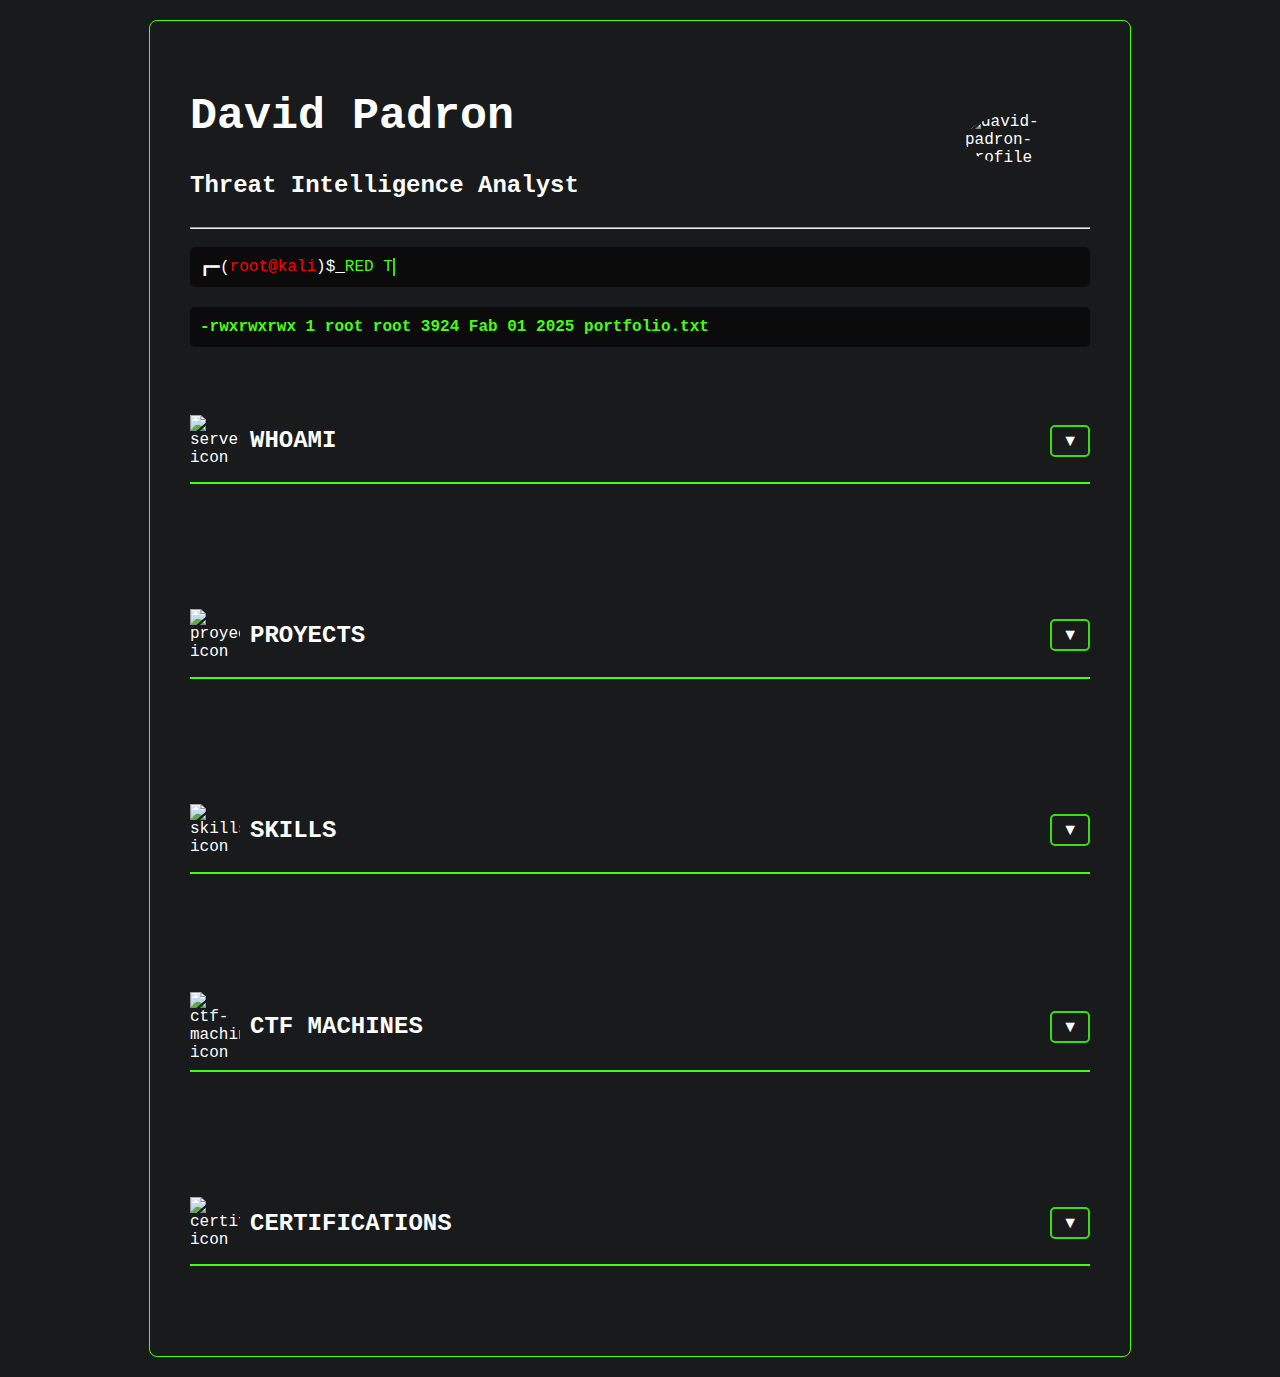
==== index.html @ fb58bc67 "upload index file" ====
<!DOCTYPE html>
<html lang="es">
<head>
    <meta charset="UTF-8">
    <meta name="viewport" content="width=device-width, initial-scale=1.0">
    <title>David Padron</title>
    <link rel="stylesheet" href="styles.css">
    <link rel="stylesheet" href="https://cdnjs.cloudflare.com/ajax/libs/font-awesome/6.4.2/css/all.min.css">
</head>
<body>
    <div class="container">
        <!--HEADER-->
        <div class="flex-header">
            <div>
                <h1 class="author-name">David Padron</h1>
                <h2 class="role-title">Threat Intelligence Analyst</h2>
            </div>
            <img class="profile-photo" src="https://media.licdn.com/dms/image/v2/D4E03AQG4Spt7WtQP9w/profile-displayphoto-shrink_200_200/profile-displayphoto-shrink_200_200/0/1726776140571?e=1744243200&v=beta&t=whZzd6wi8gKweX8Oj3R-cVE1BhzRMVfDJNnOGh6HJBw" alt="david-padron-profile"/>
        </div>
        <hr>
        <div class="flex-header">
            <div class="console-ui">┏━(<span style="color: red;">root@kali</span>)$_<div id="typing-container"></div></div>
        </div>
        <div class="flex-header">
            <div class="console-ui"><h4 style="color: #43ff0f;">-rwxrwxrwx 1 root root 3924 Fab 01 2025 portfolio.txt</h4></div>
        </div>

        <!--WHOAMI-->
        <div class="ctn-blocks">
            <div class="flex-header">
                <div class="display-flex-ctn">
                    <img src="https://cdn-icons-png.freepik.com/512/5701/5701992.png" alt="server-icon" width="50px"/>
                    <h2>WHOAMI</h2>
                </div>
                <button class="dropdown-btn" onclick="toggleDropdown('dropdown-content-1')">▼</button>
            </div>
            <hr class="line-decoration"/>
            
            <!-- TABLA (Oculta por defecto) -->
            <div id="dropdown-content-1" class="dropdown-content">
                <table class="main-table">
                    <tr>
                        <td>Hola, soy David Padron, especialista en <span class="highlights">Threat Intelligence y OSINT</span>, con enfoque en equipos de <span class="highlights">Red Team</span> dentro del <span class="highlights">hacking ético</span>. Me dedico a la fase de reconocimiento en pruebas de penetración (pentesting) en entornos de producción de servicios web empresariales.</td>
                    </tr>
                    <tr>
                        <td>Mi trabajo consiste en investigar empresas utilizando técnicas de OSINT para identificar posibles vulnerabilidades que puedan ser analizadas y explotadas de manera ética. Además, desarrollo herramientas y scripts de automatización en Bash y Python para llevar a cabo reconocimiento activo y pasivo, obteniendo información clave sobre los objetivos de evaluación.</td>
                    </tr>
                </table>
            </div>
        </div>
        <br>

        <!--PROYECTS-->
        <div class="ctn-blocks">
            <div class="flex-header">
                <div class="display-flex-ctn">
                    <img src="https://cdn0.iconfinder.com/data/icons/telecommunication-1/50/18-512.png" alt="proyects-icon" width="50px"/>
                    <h2>PROYECTS</h2>
                </div>
                <button class="dropdown-btn" onclick="toggleDropdown('dropdown-content-2')">▼</button>
            </div>
            <hr class="line-decoration"/>
            
            <!-- TABLA (Oculta por defecto) -->
            <div id="dropdown-content-2" class="dropdown-content">
                <table class="main-table">
                    <tr>
                        <td>OSINT Linkedin Employees</td>
                        <td>Python script to search linkedin employees from a domain</td>
                        <td><img src="[data-uri]"/></td>
                        <td><a class="anchor-btn" href="https://github.com/FeathersMcgr4w/find-linkedin-employees">Github</a></td>
                    </tr>
                    <tr>
                        <td>OSINT Email Employees</td>
                        <td>Python script to search for emails from a domain</td>
                        <td><img src="[data-uri]"/></td>
                        <td><a class="anchor-btn" href="https://github.com/FeathersMcgr4w/emails-from-domain">Github</a></td>
                    </tr>
                    <tr>
                        <td>Linux OSINT Tool</td>
                        <td>Linux tool that automates the recognition phase in web pentesting</td>
                        <td><img src="[data-uri]"/></td>
                        <td><a class="anchor-btn" href="">Github</a></td>
                    </tr>
                    <tr>
                        <td>Pi-Hole + Unbound DNS</td>
                        <td>DNS server setup to trace domains to root DNS servers on a local network and increase anonymity.</td>
                        <td><i class="fa-brands fa-raspberry-pi" style='font-size:48px;color:white'></i></td>
                        <td><a class="anchor-btn" href="">Github</a></td>
                    </tr>
                </table>
            </div>
        </div>
        <br>

        <!--SKILLS-->
        <div class="ctn-blocks">
            <div class="flex-header">
                <div class="display-flex-ctn">
                    <img src="https://cdn-icons-png.flaticon.com/512/6821/6821173.png" alt="skills-icon" width="50px"/>
                    <h2>SKILLS</h2>
                </div>
                <button class="dropdown-btn" onclick="toggleDropdown('dropdown-content-3')">▼</button>
            </div>
            <hr class="line-decoration"/>
            
            <!-- TABLA (Oculta por defecto) -->
            <div class="content">
                <div id="dropdown-content-3" class="dropdown-content">
                    <table class="main-table">
                        <tr class="tr-proyects">
                            <td>Operative Systems:</td>
                            <td><div class="display-center"><img src="../images/technologies-icons/kali-linux-icon.svg" alt="kali-linux-icon" width="60px"/><small style="padding:5px;">Kali Linux</small></div></td>
                            <td><div class="display-center"><img src="../images/technologies-icons/pihole-icon.svg" alt="pihole-icon" width="60px"/><small style="padding:5px;">Raspberry Pi OS</small></div></td>
                            <td><div class="display-center"><img src="../images/technologies-icons/windows-icon.svg" alt="windows-icon" width="60px"/><small style="padding:5px;">Windows</small></div></td>
                        </tr>
                        <tr class="tr-proyects">
                            <td>Pentesting Web:</td>
                            <td><div class="display-center"><img src="../images/technologies-icons/bash-icon.svg" alt="bash-icon" width="60px"/><small style="padding:5px;">Bash</small></div></td>
                            <td><div class="display-center"><img src="../images/technologies-icons/python-icon.svg" alt="python-icon" width="60px"/><small style="padding:5px;">Python</small></div></td>
                            <td><div class="display-center"><img src="../images/technologies-icons/burpsuite-icon.svg" alt="burpsuite-icon" width="60px"/><small style="padding:5px;">BurpSuite</small></div></td>
                            <td><div class="display-center"><img src="../images/technologies-icons/postman-icon.svg" alt="postman-icon" width="60px"/><small style="padding:5px;">Postman</small></div></td>
                            <td><div class="display-center"><img src="../images/technologies-icons/osint-icon.svg" alt="osint-icon" width="60px"/><small style="padding:5px;">Osint</small></div></td>
                        </tr>
                        <tr class="tr-proyects">
                            <td>Web Development:</td>
                            <td><div class="display-center"><img src="../images/technologies-icons/html-icon.svg" alt="html-icon" width="60px"/><small style="padding:5px;">Html</small></div></td>
                            <td><div class="display-center"><img src="../images/technologies-icons/css-icon.svg" alt="css-icon" width="60px"/><small style="padding:5px;">Css</small></div></td>
                            <td><div class="display-center"><img src="../images/technologies-icons/js-icon.svg" alt="javascript-icon" width="60px"/><small style="padding:5px;">JS</small></div></td>
                            <td><div class="display-center"><img src="../images/technologies-icons/git-icon.svg" alt="git-icon" width="60px"/><small style="padding:5px;">Git</small></div></td>
                            <td><div class="display-center"><img src="../images/technologies-icons/github-icon.svg" alt="github-icon" width="60px"/><small style="padding:5px;">Github</small></div></td>
                            <td><div class="display-center"><img src="../images/technologies-icons/react-icon.svg" alt="react-icon" width="60px"/><small style="padding:5px;">React</small></div></td>
                            <td><div class="display-center"><img src="../images/technologies-icons/nodejs-icon.svg" alt="nodejs-icon" width="60px"/><small style="padding:5px;">NodeJS</small></div></td>
                            <td><div class="display-center"><img src="../images/technologies-icons/express-icon.svg" alt="express-icon" width="60px"/><small style="padding:5px;">Exprees</small></div></td>
                            <td><div class="display-center"><img src="../images/technologies-icons/mysql-icon.svg" alt="mysql-icon" width="60px"/><small style="padding:5px;">MySql</small></div></td>
                            <td><div class="display-center"><img src="../images/technologies-icons/mongodb-icon.svg" alt="mongodb-icon" width="60px"/><small style="padding:5px;">MongoDB</small></div></td>
                        </tr>
                    </table>
                </div>
            </div>
        </div>
        <br>

        <!--CTF MACHINES-->
        <div class="ctn-blocks">
            <div class="flex-header">
                <div class="display-flex-ctn">
                    <img src="https://avatars.githubusercontent.com/u/31746234?s=280&v=4" alt="ctf-machines-icon" width="50px"/>
                    <h2>CTF MACHINES</h2>
                </div>
                <button class="dropdown-btn" onclick="toggleDropdown('dropdown-content-4')">▼</button>
            </div>
            <hr class="line-decoration"/>
            
            <!-- TABLA (Oculta por defecto) -->
            <div id="dropdown-content-4" class="dropdown-content">
                <div class="flex-header">
                    <img class="ctf-flag" src="https://www.hackthebox.com/images/landingv3/mega-menu-ctf.webp" alt="hackthebox-flag" width="200px"/>
                    <p style="width: 450px;">This section is about the machines I have solved and the writeups I realized for each one.</p>
                    <a class="anchor-btn" href="/pages/cft_machines.html" target="_blank">View</a>
                </div>
            </div>
        </div>
        <br>

        <!--CERTIFICATIONS-->
        <div class="ctn-blocks">
            <div class="flex-header">
                <div class="display-flex-ctn">
                    <img src="https://cdn-icons-png.flaticon.com/512/7238/7238706.png" alt="certifications-icon" width="50px"/>
                    <h2>CERTIFICATIONS</h2>
                </div>
                <button class="dropdown-btn" onclick="toggleDropdown('dropdown-content-5')">▼</button>
            </div>
            <hr class="line-decoration"/>
            
            <!-- TABLA (Oculta por defecto) -->
            <div id="dropdown-content-5" class="dropdown-content">
                <table class="main-table">
                    <tr class="tr-certif-resp">
                        <td><img src="https://images.credly.com/images/af8c6b4e-fc31-47c4-8dcb-eb7a2065dc5b/I2CS__1_.png" width="75px"/></td>
                        <td>Introduction to Cybersecurity</td>
                        <td>Cyber threats, attacks and vulnerabilities. Analyze and mitigate threats.</td>
                        <td><a class="anchor-btn" href="https://www.credly.com/badges/68493d28-30ad-4a61-8ada-88c84a1fbd74/public_url">Verify</a></td>
                    </tr>
                    <tr class="tr-certif-resp">
                        <td><img src="https://images.credly.com/images/5bdd6a39-3e03-4444-9510-ecff80c9ce79/image.png" width="75px"/></td>
                        <td>Networking Basics</td>
                        <td>Types of networks, network communication, Routing, wireless connectivity. IPv4 - IPv6</td>
                        <td><a class="anchor-btn" href="https://www.credly.com/badges/027aa53f-aeb0-4c46-9406-9f3ddf48c97b/public_url">Verify</a></td>
                    </tr>
                    <tr class="tr-certif-resp">
                        <td><img src="https://images.credly.com/size/680x680/images/0ca5f542-fb5e-4a22-9b7a-c1a1ce4c3db7/EndpointSecurity.png" width="75px"/></td>
                        <td>Endpoint Security</td>
                        <td>Network security, analyze network traffic, network threats, operating systems, Firewalls, IPS, IDS, ACLs, EDR</td>
                        <td><a class="anchor-btn" href="https://www.credly.com/badges/94bada3d-783f-4997-873f-389aeec13c14/public_url">Verify</a></td>
                    </tr>
                    <tr class="tr-certif-resp">
                        <td><img src="https://images.credly.com/images/51526f76-711b-4caf-b04d-27f89512b112/twitter_thumb_201604_NetworkDefense_v1_091721.png" width="75px"/></td>
                        <td>Network Defense</td>
                        <td>Security architecture, Firewalls-ACLs Routers-ACLs, Cloud Security, cryptography, alert analysis</td>
                        <td><a class="anchor-btn" href="comming-soon">-Soon-</a></td>
                    </tr>
                </table>
            </div>
        </div>
        
    </div>

    <script type="text/javascript" src="scripts.js"></script>
</body>
</html>
---- styles.css ----
body {
    background-color: #181a1b;
    color: #ffffff;
    font-family: "Courier New", Courier, monospace;
    margin: 0;
    padding: 0;
}

.container {
    margin: 20px auto;
    max-width: 900px;
    padding: 40px;
    border-radius: 8px;
    border: 1px solid #43ff0f;
}

.flex-header {
    display: flex;
    align-items: center;
    justify-content: space-between;
}

.display-center {
    display: flex;
    flex-direction: column;
    align-items: center;
    justify-content: center;
}

/*NAME TITTLE*/
.author-name {
    font-size: 45px;
}

/*PROFILE PHOTO*/
.profile-photo {
    border-radius: 50%;
    width: 125px;
}

.ctn-blocks {
    margin: 50px 0px;
}

/*GREEN-LINE-DECORATION*/
.line-decoration {
    border: 1px solid #43ff0f;
    margin-bottom: 25px;
}

/*TABLES*/
.main-table {
    width: 100%;
    border-collapse: collapse;
    margin: 10px 0;
}

.main-table td {
    border-bottom: 1px solid #444444;
    font-size: 17px;
    padding: 15px;
}

.main-table tr:nth-child(even) {
    background-color: #222426;
}

.main-table tr:nth-child(odd) {
    background-color: #2a2d2f;
}

/*CTFs Table*/
.main-table-mobile {
    width: 100%;
    border-collapse: collapse;
    margin: 10px 0;
}
.main-table-mobile td {
    border-bottom: 1px solid #444444;
    font-size: 17px;
    padding: 15px;
}

.main-table-mobile tr:nth-child(even) {
    background-color: #222426;
}

.main-table-mobile:nth-child(odd) {
    background-color: #2a2d2f;
}

.tr-proyects {
    max-width: 900px;
    display: grid;
    grid-template-columns: repeat(7, 130px);
}

.display-flex-ctn {
    display: flex;
    align-items: center;
}

.highlights {
    color: #ffca18;
}

/*Drop Down*/
.display-flex-ctn {
    display: flex;
    align-items: center;
    gap: 10px;
}

.dropdown-btn {
    background-color: #181a1b;
    border: 2px solid #3bde0e;
    color: #ffffff;
    padding: 5px 10px;
    font-size: 16px;
    cursor: pointer;
    border-radius: 5px;
}
.dropdown-btn:hover {
    background-color: #3bde0e;
    color: #181a1b;
  }

.dropdown-content {
    display: none;
    margin-top: 10px;
}

/*ANCHOR BUTTON*/
.anchor-btn {
    color: #2a2d2f;
    text-decoration: none;
    background-color: #f0f8ff;
    padding: 5px 10px;
    border-radius: 5px;
}
.anchor-btn:hover {
    background-color: #d7dee3;
}

/*Typing Effect*/
.console-ui {
    margin: 10px 0px;
    width: 900px;
    height: 20px;
    display: flex;
    align-items: center;
    background-color: #0b0b0b;
    padding: 10px;
    border-radius: 5px;
}

#typing-container {
    color: #43ff0f;
    position: relative;
    display: inline-block;
    border-right: 2px solid #3bde0e;
    white-space: nowrap;
    overflow: hidden;
    animation: caret-blink 0.7s step-end infinite;
}

@keyframes caret-blink {
    50% {
        border-color: transparent;
    }
}


/*Mobile*/
@media screen and (max-width: 480px) {
    .container {
        margin: 10px;
        max-width: 480px;
        padding: 20px;
        border-radius: 8px;
        border: 1px solid #43ff0f;
    }

    /*NAME TITTLE*/
    .author-name {
        font-size: 32px;
    }
    .role-title {
        font-size: 19px;
    }
    /*PROFILE PHOTO*/
    .profile-photo {
        border-radius: 50%;
        width: 100px;
    }

    .main-table td{
        font-size: 15px;
    }

    .tr-proyects {
        max-width: 480px;
        display: grid;
        grid-template-columns: repeat(4, 105px);
    }

    .ctf-flag {
        width: 150px;
        margin-right: 10px;
    }

    .tr-certif-resp {
        max-width: 480px;
        display: grid;
        grid-template-columns: repeat(3, 125px);
    }

    /*CTFs table*/
    .main-table-mobile {
        width: 100%;
        border-collapse: collapse;
        display: block;
        overflow-x: auto;
        white-space: nowrap;
    }
    
    .main-table-mobile tr {
        display: flex;
        flex-direction: column;
        border: 1px solid #ddd;
        margin-bottom: 10px;
        padding: 10px;
    }
    
    .main-table-mobile td {
        display: flex;
        justify-content: space-between;
        padding: 8px;
        border-bottom: 1px solid #ddd;
    }
    
    .main-table-mobile td:last-child {
        border-bottom: none;
    }

    .console-ui {
        padding: 15px 10px;
    }
}
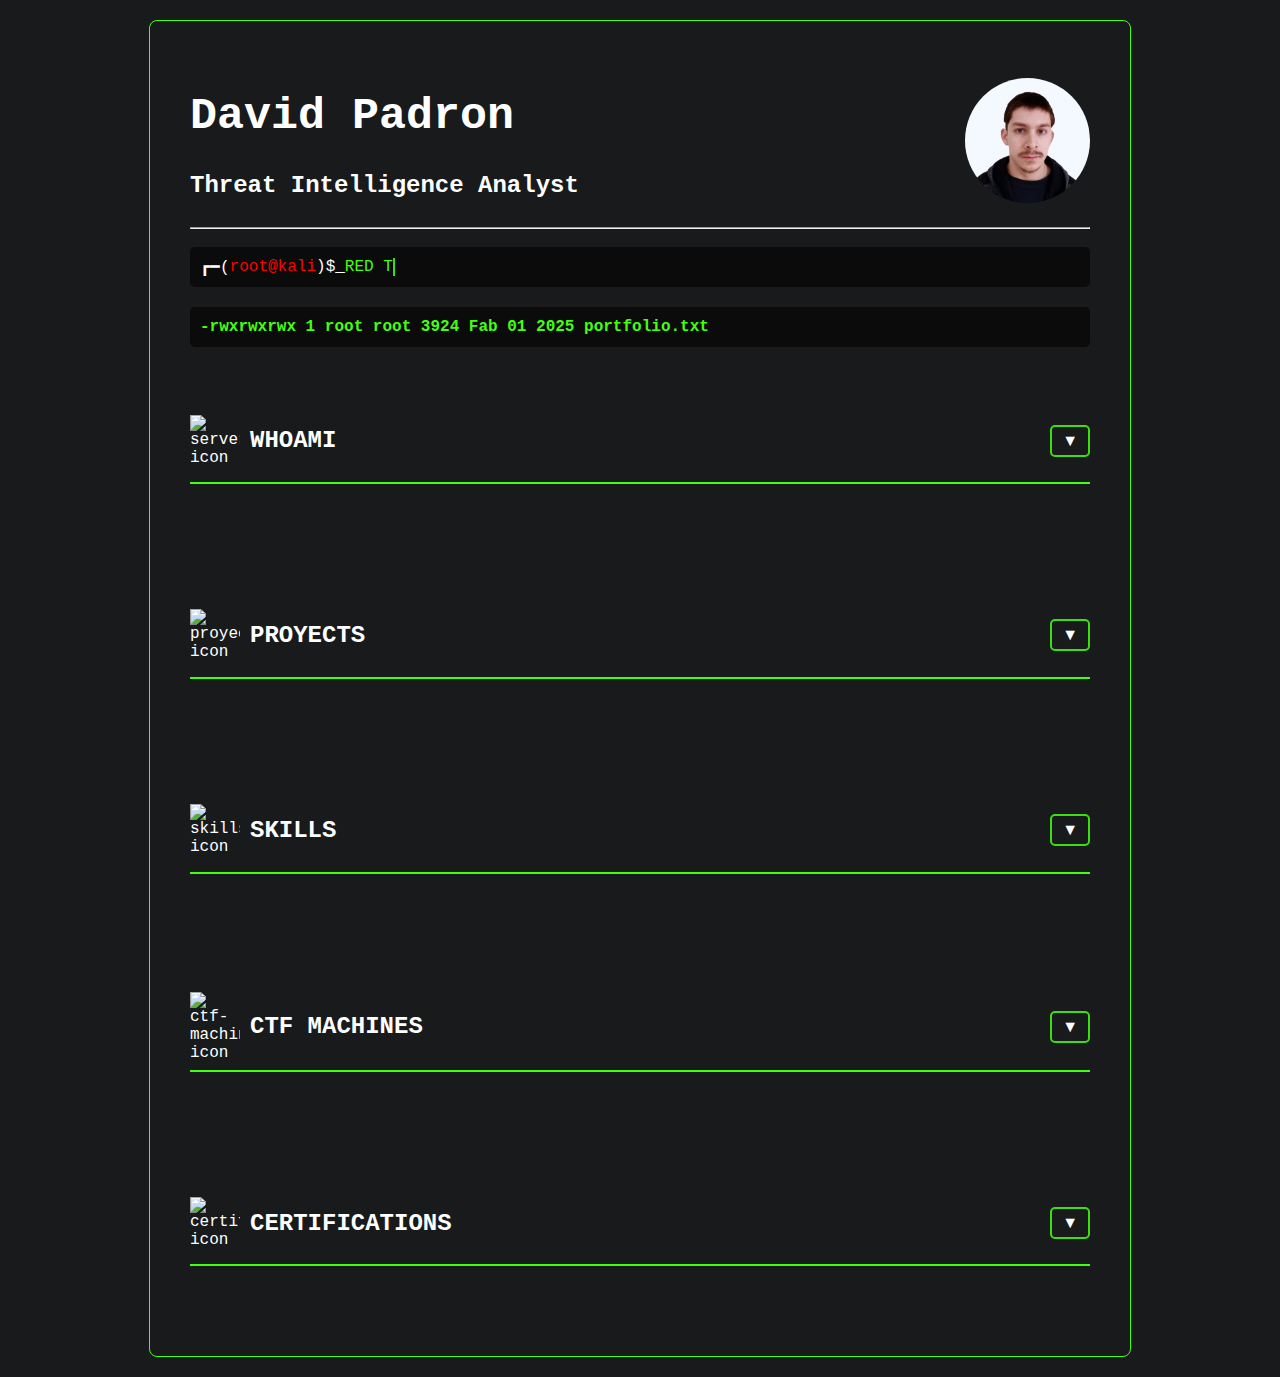
==== commit ac46b201: "upload files" ====
--- a/index.html
+++ b/index.html
@@ -15,7 +15,7 @@
                 <h1 class="author-name">David Padron</h1>
                 <h2 class="role-title">Threat Intelligence Analyst</h2>
             </div>
-            <img class="profile-photo" src="https://media.licdn.com/dms/image/v2/D4E03AQG4Spt7WtQP9w/profile-displayphoto-shrink_200_200/profile-displayphoto-shrink_200_200/0/1726776140571?e=1744243200&v=beta&t=whZzd6wi8gKweX8Oj3R-cVE1BhzRMVfDJNnOGh6HJBw" alt="david-padron-profile"/>
+            <img class="profile-photo" src="/images/profile-image/profile.jpg" alt="david-padron-profile"/>
         </div>
         <hr>
         <div class="flex-header">
@@ -110,30 +110,30 @@
                     <table class="main-table">
                         <tr class="tr-proyects">
                             <td>Operative Systems:</td>
-                            <td><div class="display-center"><img src="../images/technologies-icons/kali-linux-icon.svg" alt="kali-linux-icon" width="60px"/><small style="padding:5px;">Kali Linux</small></div></td>
-                            <td><div class="display-center"><img src="../images/technologies-icons/pihole-icon.svg" alt="pihole-icon" width="60px"/><small style="padding:5px;">Raspberry Pi OS</small></div></td>
-                            <td><div class="display-center"><img src="../images/technologies-icons/windows-icon.svg" alt="windows-icon" width="60px"/><small style="padding:5px;">Windows</small></div></td>
+                            <td><div class="display-center"><img src="/images/technologies-icons/kali-linux-icon.svg" alt="kali-linux-icon" width="60px"/><small style="padding:5px;">Kali Linux</small></div></td>
+                            <td><div class="display-center"><img src="/images/technologies-icons/pihole-icon.svg" alt="pihole-icon" width="60px"/><small style="padding:5px;">Raspberry Pi OS</small></div></td>
+                            <td><div class="display-center"><img src="/images/technologies-icons/windows-icon.svg" alt="windows-icon" width="60px"/><small style="padding:5px;">Windows</small></div></td>
                         </tr>
                         <tr class="tr-proyects">
                             <td>Pentesting Web:</td>
-                            <td><div class="display-center"><img src="../images/technologies-icons/bash-icon.svg" alt="bash-icon" width="60px"/><small style="padding:5px;">Bash</small></div></td>
-                            <td><div class="display-center"><img src="../images/technologies-icons/python-icon.svg" alt="python-icon" width="60px"/><small style="padding:5px;">Python</small></div></td>
-                            <td><div class="display-center"><img src="../images/technologies-icons/burpsuite-icon.svg" alt="burpsuite-icon" width="60px"/><small style="padding:5px;">BurpSuite</small></div></td>
-                            <td><div class="display-center"><img src="../images/technologies-icons/postman-icon.svg" alt="postman-icon" width="60px"/><small style="padding:5px;">Postman</small></div></td>
-                            <td><div class="display-center"><img src="../images/technologies-icons/osint-icon.svg" alt="osint-icon" width="60px"/><small style="padding:5px;">Osint</small></div></td>
+                            <td><div class="display-center"><img src="/images/technologies-icons/bash-icon.svg" alt="bash-icon" width="60px"/><small style="padding:5px;">Bash</small></div></td>
+                            <td><div class="display-center"><img src="/images/technologies-icons/python-icon.svg" alt="python-icon" width="60px"/><small style="padding:5px;">Python</small></div></td>
+                            <td><div class="display-center"><img src="/images/technologies-icons/burpsuite-icon.svg" alt="burpsuite-icon" width="60px"/><small style="padding:5px;">BurpSuite</small></div></td>
+                            <td><div class="display-center"><img src="/images/technologies-icons/postman-icon.svg" alt="postman-icon" width="60px"/><small style="padding:5px;">Postman</small></div></td>
+                            <td><div class="display-center"><img src="/images/technologies-icons/osint-icon.svg" alt="osint-icon" width="60px"/><small style="padding:5px;">Osint</small></div></td>
                         </tr>
                         <tr class="tr-proyects">
                             <td>Web Development:</td>
-                            <td><div class="display-center"><img src="../images/technologies-icons/html-icon.svg" alt="html-icon" width="60px"/><small style="padding:5px;">Html</small></div></td>
-                            <td><div class="display-center"><img src="../images/technologies-icons/css-icon.svg" alt="css-icon" width="60px"/><small style="padding:5px;">Css</small></div></td>
-                            <td><div class="display-center"><img src="../images/technologies-icons/js-icon.svg" alt="javascript-icon" width="60px"/><small style="padding:5px;">JS</small></div></td>
-                            <td><div class="display-center"><img src="../images/technologies-icons/git-icon.svg" alt="git-icon" width="60px"/><small style="padding:5px;">Git</small></div></td>
-                            <td><div class="display-center"><img src="../images/technologies-icons/github-icon.svg" alt="github-icon" width="60px"/><small style="padding:5px;">Github</small></div></td>
-                            <td><div class="display-center"><img src="../images/technologies-icons/react-icon.svg" alt="react-icon" width="60px"/><small style="padding:5px;">React</small></div></td>
-                            <td><div class="display-center"><img src="../images/technologies-icons/nodejs-icon.svg" alt="nodejs-icon" width="60px"/><small style="padding:5px;">NodeJS</small></div></td>
-                            <td><div class="display-center"><img src="../images/technologies-icons/express-icon.svg" alt="express-icon" width="60px"/><small style="padding:5px;">Exprees</small></div></td>
-                            <td><div class="display-center"><img src="../images/technologies-icons/mysql-icon.svg" alt="mysql-icon" width="60px"/><small style="padding:5px;">MySql</small></div></td>
-                            <td><div class="display-center"><img src="../images/technologies-icons/mongodb-icon.svg" alt="mongodb-icon" width="60px"/><small style="padding:5px;">MongoDB</small></div></td>
+                            <td><div class="display-center"><img src="/images/technologies-icons/html-icon.svg" alt="html-icon" width="60px"/><small style="padding:5px;">Html</small></div></td>
+                            <td><div class="display-center"><img src="/images/technologies-icons/css-icon.svg" alt="css-icon" width="60px"/><small style="padding:5px;">Css</small></div></td>
+                            <td><div class="display-center"><img src="/images/technologies-icons/js-icon.svg" alt="javascript-icon" width="60px"/><small style="padding:5px;">JS</small></div></td>
+                            <td><div class="display-center"><img src="/images/technologies-icons/git-icon.svg" alt="git-icon" width="60px"/><small style="padding:5px;">Git</small></div></td>
+                            <td><div class="display-center"><img src="/images/technologies-icons/github-icon.svg" alt="github-icon" width="60px"/><small style="padding:5px;">Github</small></div></td>
+                            <td><div class="display-center"><img src="/images/technologies-icons/react-icon.svg" alt="react-icon" width="60px"/><small style="padding:5px;">React</small></div></td>
+                            <td><div class="display-center"><img src="/images/technologies-icons/nodejs-icon.svg" alt="nodejs-icon" width="60px"/><small style="padding:5px;">NodeJS</small></div></td>
+                            <td><div class="display-center"><img src="/images/technologies-icons/express-icon.svg" alt="express-icon" width="60px"/><small style="padding:5px;">Exprees</small></div></td>
+                            <td><div class="display-center"><img src="/images/technologies-icons/mysql-icon.svg" alt="mysql-icon" width="60px"/><small style="padding:5px;">MySql</small></div></td>
+                            <td><div class="display-center"><img src="/images/technologies-icons/mongodb-icon.svg" alt="mongodb-icon" width="60px"/><small style="padding:5px;">MongoDB</small></div></td>
                         </tr>
                     </table>
                 </div>
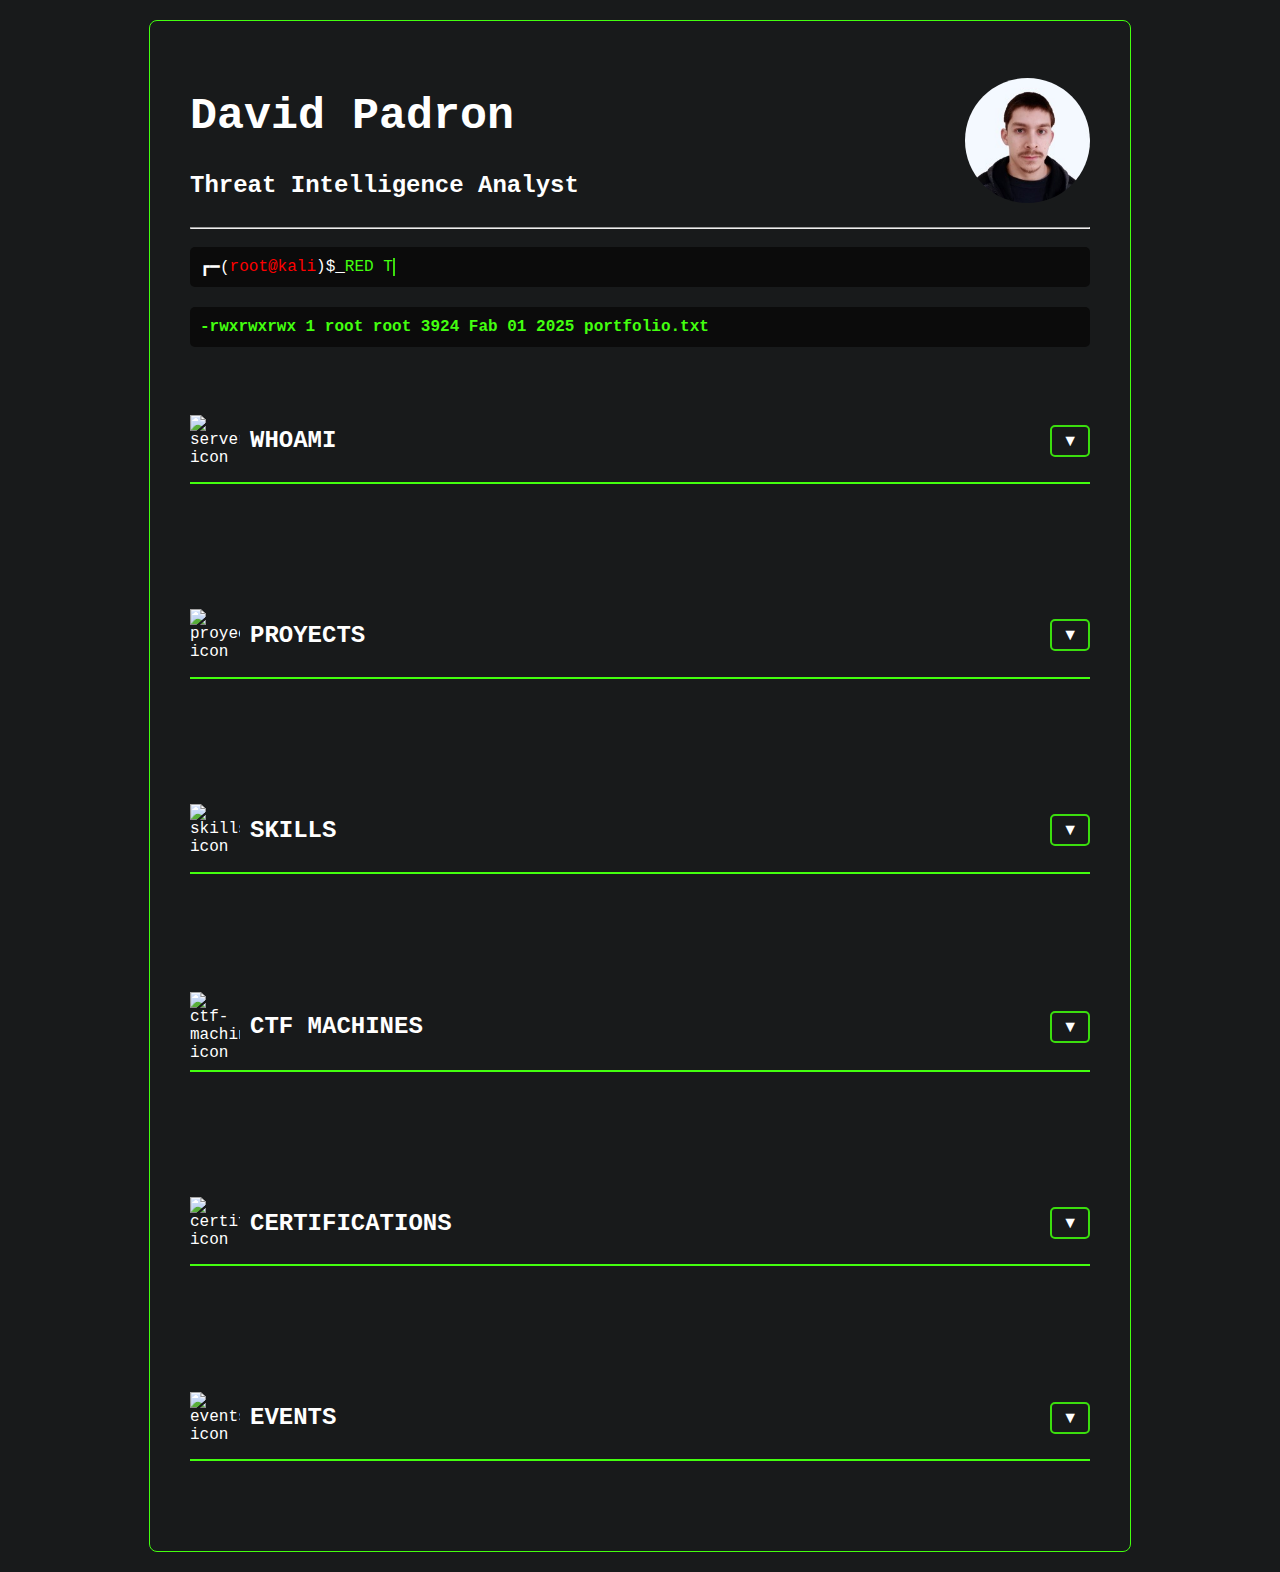
==== commit fb4cd23b: "update portfolio" ====
--- a/index.html
+++ b/index.html
@@ -15,7 +15,7 @@
                 <h1 class="author-name">David Padron</h1>
                 <h2 class="role-title">Threat Intelligence Analyst</h2>
             </div>
-            <img class="profile-photo" src="/images/profile-image/profile.jpg" alt="david-padron-profile"/>
+            <img class="profile-photo" src="./images/profile-image/profile.jpg" alt="david-padron-profile"/>
         </div>
         <hr>
         <div class="flex-header">
@@ -46,6 +46,10 @@
                         <td>Mi trabajo consiste en investigar empresas utilizando técnicas de OSINT para identificar posibles vulnerabilidades que puedan ser analizadas y explotadas de manera ética. Además, desarrollo herramientas y scripts de automatización en Bash y Python para llevar a cabo reconocimiento activo y pasivo, obteniendo información clave sobre los objetivos de evaluación.</td>
                     </tr>
                 </table>
+                <div class="display-flex-ctn">
+                    <h3>🟢 Curriculum Vitae</h3>
+                    <a class="anchor-btn" href="./cv/david_padron_cv.pdf">Verify</a>
+                </div>
             </div>
         </div>
         <br>
@@ -110,30 +114,30 @@
                     <table class="main-table">
                         <tr class="tr-proyects">
                             <td>Operative Systems:</td>
-                            <td><div class="display-center"><img src="/images/technologies-icons/kali-linux-icon.svg" alt="kali-linux-icon" width="60px"/><small style="padding:5px;">Kali Linux</small></div></td>
-                            <td><div class="display-center"><img src="/images/technologies-icons/pihole-icon.svg" alt="pihole-icon" width="60px"/><small style="padding:5px;">Raspberry Pi OS</small></div></td>
-                            <td><div class="display-center"><img src="/images/technologies-icons/windows-icon.svg" alt="windows-icon" width="60px"/><small style="padding:5px;">Windows</small></div></td>
+                            <td><div class="display-center"><img src="./images/technologies-icons/kali-linux-icon.svg" alt="kali-linux-icon" width="60px"/><small style="padding:5px;">Kali Linux</small></div></td>
+                            <td><div class="display-center"><img src="./images/technologies-icons/pihole-icon.svg" alt="pihole-icon" width="60px"/><small style="padding:5px;">Raspberry Pi OS</small></div></td>
+                            <td><div class="display-center"><img src="./images/technologies-icons/windows-icon.svg" alt="windows-icon" width="60px"/><small style="padding:5px;">Windows</small></div></td>
                         </tr>
                         <tr class="tr-proyects">
                             <td>Pentesting Web:</td>
-                            <td><div class="display-center"><img src="/images/technologies-icons/bash-icon.svg" alt="bash-icon" width="60px"/><small style="padding:5px;">Bash</small></div></td>
-                            <td><div class="display-center"><img src="/images/technologies-icons/python-icon.svg" alt="python-icon" width="60px"/><small style="padding:5px;">Python</small></div></td>
-                            <td><div class="display-center"><img src="/images/technologies-icons/burpsuite-icon.svg" alt="burpsuite-icon" width="60px"/><small style="padding:5px;">BurpSuite</small></div></td>
-                            <td><div class="display-center"><img src="/images/technologies-icons/postman-icon.svg" alt="postman-icon" width="60px"/><small style="padding:5px;">Postman</small></div></td>
-                            <td><div class="display-center"><img src="/images/technologies-icons/osint-icon.svg" alt="osint-icon" width="60px"/><small style="padding:5px;">Osint</small></div></td>
+                            <td><div class="display-center"><img src="./images/technologies-icons/bash-icon.svg" alt="bash-icon" width="60px"/><small style="padding:5px;">Bash</small></div></td>
+                            <td><div class="display-center"><img src="./images/technologies-icons/python-icon.svg" alt="python-icon" width="60px"/><small style="padding:5px;">Python</small></div></td>
+                            <td><div class="display-center"><img src="./images/technologies-icons/burpsuite-icon.svg" alt="burpsuite-icon" width="60px"/><small style="padding:5px;">BurpSuite</small></div></td>
+                            <td><div class="display-center"><img src="./images/technologies-icons/postman-icon.svg" alt="postman-icon" width="60px"/><small style="padding:5px;">Postman</small></div></td>
+                            <td><div class="display-center"><img src="./images/technologies-icons/osint-icon.svg" alt="osint-icon" width="60px"/><small style="padding:5px;">Osint</small></div></td>
                         </tr>
                         <tr class="tr-proyects">
                             <td>Web Development:</td>
-                            <td><div class="display-center"><img src="/images/technologies-icons/html-icon.svg" alt="html-icon" width="60px"/><small style="padding:5px;">Html</small></div></td>
-                            <td><div class="display-center"><img src="/images/technologies-icons/css-icon.svg" alt="css-icon" width="60px"/><small style="padding:5px;">Css</small></div></td>
-                            <td><div class="display-center"><img src="/images/technologies-icons/js-icon.svg" alt="javascript-icon" width="60px"/><small style="padding:5px;">JS</small></div></td>
-                            <td><div class="display-center"><img src="/images/technologies-icons/git-icon.svg" alt="git-icon" width="60px"/><small style="padding:5px;">Git</small></div></td>
-                            <td><div class="display-center"><img src="/images/technologies-icons/github-icon.svg" alt="github-icon" width="60px"/><small style="padding:5px;">Github</small></div></td>
-                            <td><div class="display-center"><img src="/images/technologies-icons/react-icon.svg" alt="react-icon" width="60px"/><small style="padding:5px;">React</small></div></td>
-                            <td><div class="display-center"><img src="/images/technologies-icons/nodejs-icon.svg" alt="nodejs-icon" width="60px"/><small style="padding:5px;">NodeJS</small></div></td>
-                            <td><div class="display-center"><img src="/images/technologies-icons/express-icon.svg" alt="express-icon" width="60px"/><small style="padding:5px;">Exprees</small></div></td>
-                            <td><div class="display-center"><img src="/images/technologies-icons/mysql-icon.svg" alt="mysql-icon" width="60px"/><small style="padding:5px;">MySql</small></div></td>
-                            <td><div class="display-center"><img src="/images/technologies-icons/mongodb-icon.svg" alt="mongodb-icon" width="60px"/><small style="padding:5px;">MongoDB</small></div></td>
+                            <td><div class="display-center"><img src="./images/technologies-icons/html-icon.svg" alt="html-icon" width="60px"/><small style="padding:5px;">Html</small></div></td>
+                            <td><div class="display-center"><img src="./images/technologies-icons/css-icon.svg" alt="css-icon" width="60px"/><small style="padding:5px;">Css</small></div></td>
+                            <td><div class="display-center"><img src="./images/technologies-icons/js-icon.svg" alt="javascript-icon" width="60px"/><small style="padding:5px;">JS</small></div></td>
+                            <td><div class="display-center"><img src="./images/technologies-icons/git-icon.svg" alt="git-icon" width="60px"/><small style="padding:5px;">Git</small></div></td>
+                            <td><div class="display-center"><img src="./images/technologies-icons/github-icon.svg" alt="github-icon" width="60px"/><small style="padding:5px;">Github</small></div></td>
+                            <td><div class="display-center"><img src="./images/technologies-icons/react-icon.svg" alt="react-icon" width="60px"/><small style="padding:5px;">React</small></div></td>
+                            <td><div class="display-center"><img src="./images/technologies-icons/nodejs-icon.svg" alt="nodejs-icon" width="60px"/><small style="padding:5px;">NodeJS</small></div></td>
+                            <td><div class="display-center"><img src="./images/technologies-icons/express-icon.svg" alt="express-icon" width="60px"/><small style="padding:5px;">Exprees</small></div></td>
+                            <td><div class="display-center"><img src="./images/technologies-icons/mysql-icon.svg" alt="mysql-icon" width="60px"/><small style="padding:5px;">MySql</small></div></td>
+                            <td><div class="display-center"><img src="./images/technologies-icons/mongodb-icon.svg" alt="mongodb-icon" width="60px"/><small style="padding:5px;">MongoDB</small></div></td>
                         </tr>
                     </table>
                 </div>
@@ -157,7 +161,7 @@
                 <div class="flex-header">
                     <img class="ctf-flag" src="https://www.hackthebox.com/images/landingv3/mega-menu-ctf.webp" alt="hackthebox-flag" width="200px"/>
                     <p style="width: 450px;">This section is about the machines I have solved and the writeups I realized for each one.</p>
-                    <a class="anchor-btn" href="/pages/cft_machines.html" target="_blank">View</a>
+                    <a class="anchor-btn" href="./pages/cft_machines.html" target="_blank">View</a>
                 </div>
             </div>
         </div>
@@ -204,7 +208,43 @@
                 </table>
             </div>
         </div>
+        <br>
         
+        <!--EVENTS-->
+        <div class="ctn-blocks">
+            <div class="flex-header">
+                <div class="display-flex-ctn">
+                    <img src="https://tickera.com/wp-content/themes/tickera/style/img/freebies/icons/events/4.png?x98593" alt="events-icon" width="50px"/>
+                    <h2>EVENTS</h2>
+                </div>
+                <button class="dropdown-btn" onclick="toggleDropdown('dropdown-content-6')">▼</button>
+            </div>
+            <hr class="line-decoration"/>
+            
+            <!-- TABLA (Oculta por defecto) -->
+            <div id="dropdown-content-6" class="dropdown-content">
+                <table class="main-table">
+                    <tr class="tr-certif-resp">
+                        <td><img src="./images/events-icons/argencon_ieee_utn_icon.jpg" width="75px"/></td>
+                        <td>IEEE 2024 - VII Congreso Bienal ARGENCON</td>
+                        <td>Track de Ciberseguridad y Ciberdefensa</td>
+                        <td><a class="anchor-btn" href="https://events.vtools.ieee.org/m/416612">Verify</a></td>
+                    </tr>
+                    <tr class="tr-certif-resp">
+                        <td><img src="./images/events-icons/ekoparty_2025_icon.png" width="75px"/></td>
+                        <td>Ekoparty Security Conference 2024</td>
+                        <td>Ekoparty conferencia de seguridad informática más grande de América Latina.</td>
+                        <td><a class="anchor-btn" href="./certificates/Certificado_Ekoparty_2024.pdf">Verify</a></td>
+                    </tr>
+                    <tr class="tr-certif-resp">
+                        <td><img src="./images/events-icons/ekoparty_summer_workshops_icon.jpg" width="75px"/></td>
+                        <td>Ekoparty Summer Workshops 2025</td>
+                        <td>Improvisación aplicada para Ingeniería Social</td>
+                        <td><a class="anchor-btn" href="./certificates/Ekoparty_Summer_Workshops_2025_2.pdf">Verify</a></td>
+                    </tr>
+                </table>
+            </div>
+        </div>
     </div>
 
     <script type="text/javascript" src="scripts.js"></script>
--- a/styles.css
+++ b/styles.css
@@ -201,7 +201,7 @@
     .tr-proyects {
         max-width: 480px;
         display: grid;
-        grid-template-columns: repeat(4, 105px);
+        grid-template-columns: repeat(3, 105px);
     }
 
     .ctf-flag {
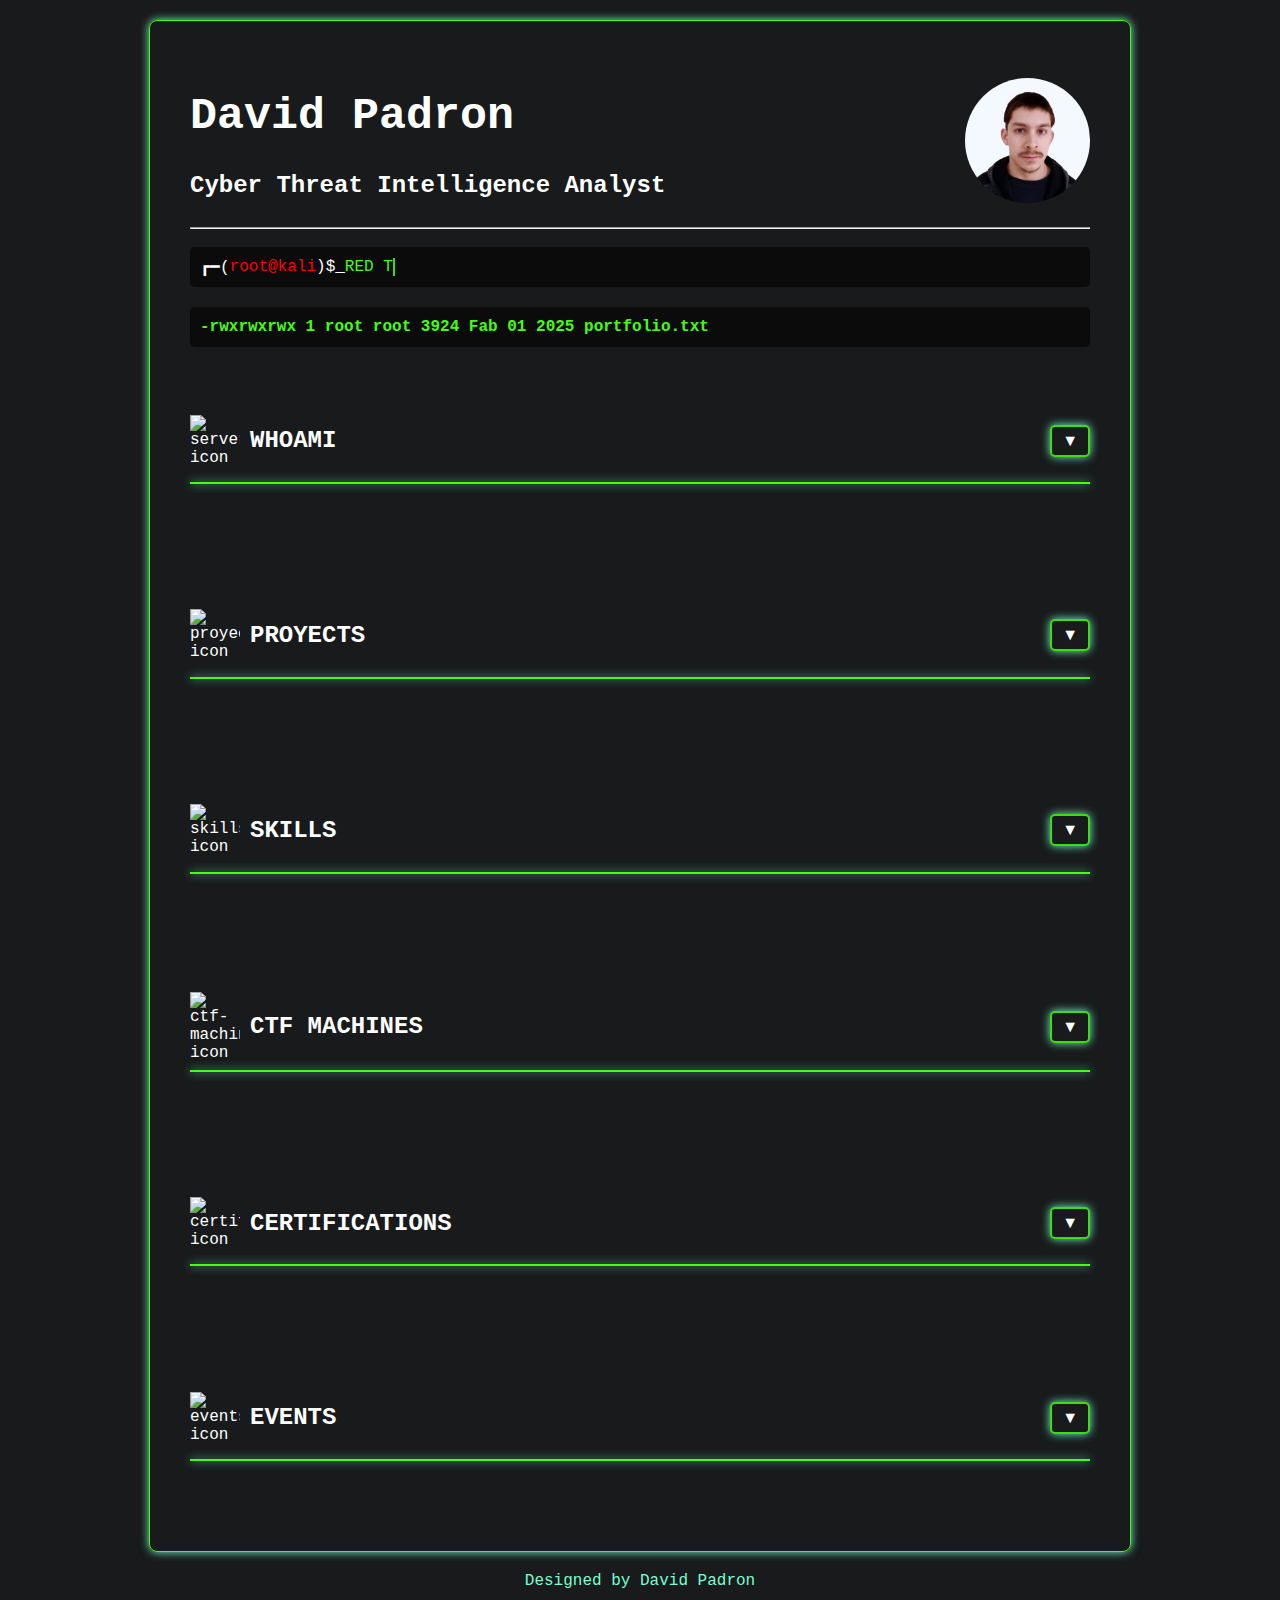
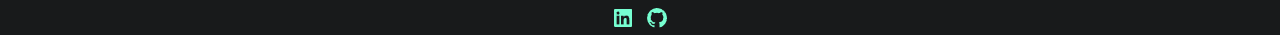
==== commit 60308cb9: "upload git page" ====
--- a/index.html
+++ b/index.html
@@ -10,14 +10,28 @@
 <body>
     <div class="container">
         <!--HEADER-->
-        <div class="flex-header">
-            <div>
-                <h1 class="author-name">David Padron</h1>
-                <h2 class="role-title">Threat Intelligence Analyst</h2>
-            </div>
-            <img class="profile-photo" src="./images/profile-image/profile.jpg" alt="david-padron-profile"/>
-        </div>
-        <hr>
+        <div id="desktopComponent" class="component">
+            <div class="flex-header">
+                <div>
+                    <h1 class="author-name">David Padron</h1>
+                    <h2 class="role-title">Cyber Threat Intelligence Analyst</h2>
+                </div>
+                <img class="profile-photo" src="./images/profile-image/profile.jpg" alt="david-padron-profile"/>
+            </div>
+            <hr>
+        </div>
+        <!--HEADER MOBILE-->
+        <div id="mobileComponent" class="component">
+            <div class="display-center" >
+                <div>
+                    <h1 style="text-align: center;">David Padron</h1>
+                    <h3 style="text-align: center;">Cyber Threat Intelligence Analyst</h3>
+                </div>
+                <img class="profile-photo" src="./images/profile-image/profile.jpg" alt="david-padron-profile"/>
+            </div>
+            <hr>
+        </div>
+
         <div class="flex-header">
             <div class="console-ui">┏━(<span style="color: red;">root@kali</span>)$_<div id="typing-container"></div></div>
         </div>
@@ -25,6 +39,7 @@
             <div class="console-ui"><h4 style="color: #43ff0f;">-rwxrwxrwx 1 root root 3924 Fab 01 2025 portfolio.txt</h4></div>
         </div>
 
+
         <!--WHOAMI-->
         <div class="ctn-blocks">
             <div class="flex-header">
@@ -38,17 +53,38 @@
             
             <!-- TABLA (Oculta por defecto) -->
             <div id="dropdown-content-1" class="dropdown-content">
-                <table class="main-table">
-                    <tr>
-                        <td>Hola, soy David Padron, especialista en <span class="highlights">Threat Intelligence y OSINT</span>, con enfoque en equipos de <span class="highlights">Red Team</span> dentro del <span class="highlights">hacking ético</span>. Me dedico a la fase de reconocimiento en pruebas de penetración (pentesting) en entornos de producción de servicios web empresariales.</td>
-                    </tr>
-                    <tr>
-                        <td>Mi trabajo consiste en investigar empresas utilizando técnicas de OSINT para identificar posibles vulnerabilidades que puedan ser analizadas y explotadas de manera ética. Además, desarrollo herramientas y scripts de automatización en Bash y Python para llevar a cabo reconocimiento activo y pasivo, obteniendo información clave sobre los objetivos de evaluación.</td>
-                    </tr>
-                </table>
-                <div class="display-flex-ctn">
-                    <h3>🟢 Curriculum Vitae</h3>
-                    <a class="anchor-btn" href="./cv/david_padron_cv.pdf">Verify</a>
+                <div id="desktopComponent" class="component">
+                    <div class="ctn-mobile">
+                        <h2>Hola 👋 soy David Padron</h2>
+                        <p>Especialista en <span class="highlights">Cyber Threat Intelligence y OSINT</span>, aplicado en equipos de <span class="highlights">Red Team</span> y <span class="highlights">hacking ético</span>.</p>
+                        <hr>
+                        <div>
+                            <p>Mi trabajo se enfoca en la fase de reconocimiento y recolección de información para pruebas de penetración y seguridad ofensiva.</p>
+                            <p>Uso de técnicas de OSINT para mapear infraestructuras y posibles vectores de ataque.</p>
+                            <p>Ademas soy desarrollador de herramientas automatizadas en Linux con bash y Python para inteligencia en seguridad.</p>
+                        </div>
+                        <div class="flex-header">
+                            <h3>🟢 Curriculum Vitae</h3>
+                            <a class="anchor-btn" href="./cv/david_padron_cv.pdf">Verify</a>
+                        </div>
+                    </div>
+                </div>
+                <!--MOBILE-->
+                <div id="mobileComponent" class="component">
+                    <div class="ctn-mobile">
+                        <h2>Hola 👋 soy David Padron</h2>
+                        <p>Especialista en <span class="highlights">Cyber Threat Intelligence y OSINT</span>, aplicado en equipos de <span class="highlights">Red Team</span> y <span class="highlights">hacking ético</span>.</p>
+                        <hr>
+                        <div>
+                            <p>Mi trabajo se enfoca en la fase de reconocimiento y recolección de información para pruebas de penetración y seguridad ofensiva.</p>
+                            <p>Uso de técnicas de OSINT para mapear infraestructuras y posibles vectores de ataque.</p>
+                            <p>Ademas soy desarrollador de herramientas automatizadas en Linux con bash y Python para inteligencia en seguridad.</p>
+                        </div>
+                        <div class="flex-header">
+                            <h3>🟢 Curriculum Vitae</h3>
+                            <a class="anchor-btn" href="./cv/david_padron_cv.pdf">Verify</a>
+                        </div>
+                    </div>
                 </div>
             </div>
         </div>
@@ -66,33 +102,89 @@
             <hr class="line-decoration"/>
             
             <!-- TABLA (Oculta por defecto) -->
-            <div id="dropdown-content-2" class="dropdown-content">
-                <table class="main-table">
-                    <tr>
-                        <td>OSINT Linkedin Employees</td>
-                        <td>Python script to search linkedin employees from a domain</td>
-                        <td><img src="[data-uri]"/></td>
-                        <td><a class="anchor-btn" href="https://github.com/FeathersMcgr4w/find-linkedin-employees">Github</a></td>
-                    </tr>
-                    <tr>
-                        <td>OSINT Email Employees</td>
-                        <td>Python script to search for emails from a domain</td>
-                        <td><img src="[data-uri]"/></td>
-                        <td><a class="anchor-btn" href="https://github.com/FeathersMcgr4w/emails-from-domain">Github</a></td>
-                    </tr>
-                    <tr>
-                        <td>Linux OSINT Tool</td>
-                        <td>Linux tool that automates the recognition phase in web pentesting</td>
-                        <td><img src="[data-uri]"/></td>
-                        <td><a class="anchor-btn" href="">Github</a></td>
-                    </tr>
-                    <tr>
-                        <td>Pi-Hole + Unbound DNS</td>
-                        <td>DNS server setup to trace domains to root DNS servers on a local network and increase anonymity.</td>
-                        <td><i class="fa-brands fa-raspberry-pi" style='font-size:48px;color:white'></i></td>
-                        <td><a class="anchor-btn" href="">Github</a></td>
-                    </tr>
-                </table>
+            <div id="dropdown-content-2" class="dropdown-content component">
+                <div id="desktopComponent" class="component">
+                    <table class="main-table">
+                        <tr>
+                            <td>🏢 Co Founder of Pentesting Al Palo Cybersecurity Company</td>
+                            <td>We are a Red Team that provides offensive security services, web pentesting, consulting and software development testing.</td>
+                            <td><img src="./images/pap-icon/pentesting_al_palo_icon.png" width="48px"/></td>
+                            <td><a class="anchor-btn" href="https://pentestingalpalo.pw/">Visit</a></td>
+                        </tr>
+                        <tr>
+                            <td>🔍OSINT Linkedin Employees</td>
+                            <td>Python script to search linkedin employees from a specific domain</td>
+                            <td><img src="[data-uri]"/></td>
+                            <td><a class="anchor-btn" href="https://github.com/FeathersMcgr4w/find-linkedin-employees">Github</a></td>
+                        </tr>
+                        <tr>
+                            <td>🔍OSINT Email Employees</td>
+                            <td>Python script to search for emails from a specific domain</td>
+                            <td><img src="[data-uri]"/></td>
+                            <td><a class="anchor-btn" href="https://github.com/FeathersMcgr4w/emails-from-domain">Github</a></td>
+                        </tr>
+                        <tr>
+                            <td>⚔️Linux OSINT Tool</td>
+                            <td>Automated Linux tool for recognizement Osint Pentesting Web</td>
+                            <td><img src="[data-uri]"/></td>
+                            <td><a class="anchor-btn" href="https://github.com/FeathersMcgr4w/osintTool">Github</a></td>
+                        </tr>
+                        <tr>
+                            <td>🌐Pi-Hole + Unbound DNS</td>
+                            <td>DNS server setup to trace domains to root DNS servers on a local network to increase anonymity.</td>
+                            <td><i class="fa-brands fa-raspberry-pi" style='font-size:48px;color:white'></i></td>
+                            <td><a class="anchor-btn" href="">Github</a></td>
+                        </tr>
+                    </table>
+                </div>
+                <!--MOBILE-->
+                <div id="mobileComponent" class="component">
+                    <div class="ctn-mobile">
+                        <h3>🏢 Co Founder of Pentesting Al Palo Cybersecurity Company</h3>
+                        <hr>
+                        <p>We are a Red Team that provides offensive security services, web pentesting, consulting and software development testing.</p>
+                        <div class="flex-header">
+                            <div><img src="./images/pap-icon/pentesting_al_palo_icon.png" width="48px"/></div>
+                            <div><a class="anchor-btn" href="https://pentestingalpalo.pw/">Visit</a></div>
+                        </div>
+                    </div>
+                    <div class="ctn-mobile">
+                        <h3>🔍 OSINT Linkedin Employees</h3>
+                        <hr>
+                        <p>Python script to search linkedin employees from a specific domain.</p>
+                        <div class="flex-header">
+                            <div><img src="[data-uri]"/></div>
+                            <div><a class="anchor-btn" href="https://github.com/FeathersMcgr4w/find-linkedin-employees">Github</a></div>
+                        </div>
+                    </div>
+                    <div class="ctn-mobile">
+                        <h3>🔍 OSINT Email Employees</h3>
+                        <hr>
+                        <p>Python script to search for emails from a specific domain.</p>
+                        <div class="flex-header">
+                            <div><img src="[data-uri]"/></div>
+                            <div><a class="anchor-btn" href="https://github.com/FeathersMcgr4w/emails-from-domain">Github</a></div>
+                        </div>
+                    </div>
+                    <div class="ctn-mobile">
+                        <h3>⚔️ Linux OSINT Tool</h3>
+                        <hr>
+                        <p>Automated Linux tool for recognizement Osint Pentesting Web.</p>
+                        <div class="flex-header">
+                            <div><i class="fa-brands fa-raspberry-pi" style='font-size:48px;color:white'></i></div>
+                            <div><a class="anchor-btn" href="https://github.com/FeathersMcgr4w/osintTool">Github</a></div>
+                        </div>
+                    </div>
+                    <div class="ctn-mobile">
+                        <h3>🌐 Pi-Hole + Unbound DNS</h3>
+                        <hr>
+                        <p>DNS server setup to trace domains to root DNS servers on a local network to increase anonymity.</p>
+                        <div class="flex-header">
+                            <div><img src="[data-uri]"/></div>
+                            <div><a class="anchor-btn" href="">Github</a></div>
+                        </div>
+                    </div>
+                </div>
             </div>
         </div>
         <br>
@@ -158,10 +250,28 @@
             
             <!-- TABLA (Oculta por defecto) -->
             <div id="dropdown-content-4" class="dropdown-content">
-                <div class="flex-header">
-                    <img class="ctf-flag" src="https://www.hackthebox.com/images/landingv3/mega-menu-ctf.webp" alt="hackthebox-flag" width="200px"/>
-                    <p style="width: 450px;">This section is about the machines I have solved and the writeups I realized for each one.</p>
-                    <a class="anchor-btn" href="./pages/cft_machines.html" target="_blank">View</a>
+                <div id="desktopComponent" class="component">
+                    <div>
+                        <h2>🟢 Hack The Box</h2>
+                        <br>
+                        <div class="flex-header">
+                            <img class="ctf-flag" src="https://www.hackthebox.com/images/landingv3/mega-menu-ctf.webp" alt="hackthebox-flag" width="200px"/>
+                            <p style="width: 450px;">This section is about the machines I have solved and the writeups I realized for each one.</p>
+                            <a class="anchor-btn" href="./pages/cft_machines.html" target="_blank">View</a>
+                        </div>
+                    </div>
+                </div>
+                <!--MOBILE-->
+                <div id="mobileComponent" class="component">
+                    <div class="ctn-mobile">
+                        <h3>🟢 Hack The Box</h3>
+                        <hr>
+                        <p>This section is about the machines I have solved and the writeups I realized for each one.</p>
+                        <div class="flex-header">
+                            <div><img class="ctf-flag" src="https://www.hackthebox.com/images/landingv3/mega-menu-ctf.webp" alt="hackthebox-flag" width="200px"/></div>
+                            <div><a class="anchor-btn" href="./pages/cft_machines.html" target="_blank">View</a></div>
+                        </div>
+                    </div>
                 </div>
             </div>
         </div>
@@ -180,32 +290,73 @@
             
             <!-- TABLA (Oculta por defecto) -->
             <div id="dropdown-content-5" class="dropdown-content">
-                <table class="main-table">
-                    <tr class="tr-certif-resp">
-                        <td><img src="https://images.credly.com/images/af8c6b4e-fc31-47c4-8dcb-eb7a2065dc5b/I2CS__1_.png" width="75px"/></td>
-                        <td>Introduction to Cybersecurity</td>
-                        <td>Cyber threats, attacks and vulnerabilities. Analyze and mitigate threats.</td>
-                        <td><a class="anchor-btn" href="https://www.credly.com/badges/68493d28-30ad-4a61-8ada-88c84a1fbd74/public_url">Verify</a></td>
-                    </tr>
-                    <tr class="tr-certif-resp">
-                        <td><img src="https://images.credly.com/images/5bdd6a39-3e03-4444-9510-ecff80c9ce79/image.png" width="75px"/></td>
-                        <td>Networking Basics</td>
-                        <td>Types of networks, network communication, Routing, wireless connectivity. IPv4 - IPv6</td>
-                        <td><a class="anchor-btn" href="https://www.credly.com/badges/027aa53f-aeb0-4c46-9406-9f3ddf48c97b/public_url">Verify</a></td>
-                    </tr>
-                    <tr class="tr-certif-resp">
-                        <td><img src="https://images.credly.com/size/680x680/images/0ca5f542-fb5e-4a22-9b7a-c1a1ce4c3db7/EndpointSecurity.png" width="75px"/></td>
-                        <td>Endpoint Security</td>
-                        <td>Network security, analyze network traffic, network threats, operating systems, Firewalls, IPS, IDS, ACLs, EDR</td>
-                        <td><a class="anchor-btn" href="https://www.credly.com/badges/94bada3d-783f-4997-873f-389aeec13c14/public_url">Verify</a></td>
-                    </tr>
-                    <tr class="tr-certif-resp">
-                        <td><img src="https://images.credly.com/images/51526f76-711b-4caf-b04d-27f89512b112/twitter_thumb_201604_NetworkDefense_v1_091721.png" width="75px"/></td>
-                        <td>Network Defense</td>
-                        <td>Security architecture, Firewalls-ACLs Routers-ACLs, Cloud Security, cryptography, alert analysis</td>
-                        <td><a class="anchor-btn" href="comming-soon">-Soon-</a></td>
-                    </tr>
-                </table>
+                <div id="desktopComponent" class="component">
+                    <table class="main-table">
+                        <tr class="tr-certif-resp">
+                            <td><img src="https://images.credly.com/images/af8c6b4e-fc31-47c4-8dcb-eb7a2065dc5b/I2CS__1_.png" width="75px"/></td>
+                            <td>Introduction to Cybersecurity</td>
+                            <td>Cyber threats, attacks and vulnerabilities. Analyze and mitigate threats.</td>
+                            <td><a class="anchor-btn" href="https://www.credly.com/badges/68493d28-30ad-4a61-8ada-88c84a1fbd74/public_url">Verify</a></td>
+                        </tr>
+                        <tr class="tr-certif-resp">
+                            <td><img src="https://images.credly.com/images/5bdd6a39-3e03-4444-9510-ecff80c9ce79/image.png" width="75px"/></td>
+                            <td>Networking Basics</td>
+                            <td>Types of networks, network communication, Routing, wireless connectivity. IPv4 - IPv6.</td>
+                            <td><a class="anchor-btn" href="https://www.credly.com/badges/027aa53f-aeb0-4c46-9406-9f3ddf48c97b/public_url">Verify</a></td>
+                        </tr>
+                        <tr class="tr-certif-resp">
+                            <td><img src="https://images.credly.com/size/680x680/images/0ca5f542-fb5e-4a22-9b7a-c1a1ce4c3db7/EndpointSecurity.png" width="75px"/></td>
+                            <td>Endpoint Security</td>
+                            <td>Network security, analyze network traffic, network threats, operating systems, Firewalls, IPS, IDS, ACLs, EDR.</td>
+                            <td><a class="anchor-btn" href="https://www.credly.com/badges/94bada3d-783f-4997-873f-389aeec13c14/public_url">Verify</a></td>
+                        </tr>
+                        <tr class="tr-certif-resp">
+                            <td><img src="https://images.credly.com/images/51526f76-711b-4caf-b04d-27f89512b112/twitter_thumb_201604_NetworkDefense_v1_091721.png" width="75px"/></td>
+                            <td>Network Defense</td>
+                            <td>Security architecture, Firewalls-ACLs Routers-ACLs, Cloud Security, cryptography, alert analysis.</td>
+                            <td><a class="anchor-btn" href="comming-soon">-Soon-</a></td>
+                        </tr>
+                    </table>
+                </div>
+                <!--MOBILE-->
+                <div id="mobileComponent" class="component">
+                    <div class="ctn-mobile">
+                        <h3>Introduction to Cybersecurity</h3>
+                        <hr>
+                        <p>Cyber threats, attacks and vulnerabilities. Analyze and mitigate threats.</p>
+                        <div class="flex-header">
+                            <div><img src="https://images.credly.com/images/af8c6b4e-fc31-47c4-8dcb-eb7a2065dc5b/I2CS__1_.png" width="75px"/></div>
+                            <div><a class="anchor-btn" href="https://www.credly.com/badges/68493d28-30ad-4a61-8ada-88c84a1fbd74/public_url">Verify</a></div>
+                        </div>
+                    </div>
+                    <div class="ctn-mobile">
+                        <h3>Networking Basics</h3>
+                        <hr>
+                        <p>Types of networks, network communication, Routing, wireless connectivity. IPv4 - IPv6.</p>
+                        <div class="flex-header">
+                            <div><img src="https://images.credly.com/images/5bdd6a39-3e03-4444-9510-ecff80c9ce79/image.png" width="75px"/></div>
+                            <div><a class="anchor-btn" href="https://www.credly.com/badges/027aa53f-aeb0-4c46-9406-9f3ddf48c97b/public_url">Verify</a></div>
+                        </div>
+                    </div>
+                    <div class="ctn-mobile">
+                        <h3>Endpoint Security</h3>
+                        <hr>
+                        <p>Network security, analyze network traffic, network threats, operating systems, Firewalls, IPS, IDS, ACLs, EDR.</p>
+                        <div class="flex-header">
+                            <div><img src="https://images.credly.com/size/680x680/images/0ca5f542-fb5e-4a22-9b7a-c1a1ce4c3db7/EndpointSecurity.png" width="75px"/></div>
+                            <div><a class="anchor-btn" href="https://www.credly.com/badges/94bada3d-783f-4997-873f-389aeec13c14/public_url">Verify</a></div>
+                        </div>
+                    </div>
+                    <div class="ctn-mobile">
+                        <h3>Network Defense</h3>
+                        <hr>
+                        <p>Security architecture, Firewalls-ACLs Routers-ACLs, Cloud Security, cryptography, alert analysis.</p>
+                        <div class="flex-header">
+                            <div><img src="https://images.credly.com/images/51526f76-711b-4caf-b04d-27f89512b112/twitter_thumb_201604_NetworkDefense_v1_091721.png" width="75px"/></div>
+                            <div><a class="anchor-btn" href="comming-soon">-Soon-</a></div>
+                        </div>
+                    </div>
+                </div>
             </div>
         </div>
         <br>
@@ -223,30 +374,83 @@
             
             <!-- TABLA (Oculta por defecto) -->
             <div id="dropdown-content-6" class="dropdown-content">
-                <table class="main-table">
-                    <tr class="tr-certif-resp">
-                        <td><img src="./images/events-icons/argencon_ieee_utn_icon.jpg" width="75px"/></td>
-                        <td>IEEE 2024 - VII Congreso Bienal ARGENCON</td>
-                        <td>Track de Ciberseguridad y Ciberdefensa</td>
-                        <td><a class="anchor-btn" href="https://events.vtools.ieee.org/m/416612">Verify</a></td>
-                    </tr>
-                    <tr class="tr-certif-resp">
-                        <td><img src="./images/events-icons/ekoparty_2025_icon.png" width="75px"/></td>
-                        <td>Ekoparty Security Conference 2024</td>
-                        <td>Ekoparty conferencia de seguridad informática más grande de América Latina.</td>
-                        <td><a class="anchor-btn" href="./certificates/Certificado_Ekoparty_2024.pdf">Verify</a></td>
-                    </tr>
-                    <tr class="tr-certif-resp">
-                        <td><img src="./images/events-icons/ekoparty_summer_workshops_icon.jpg" width="75px"/></td>
-                        <td>Ekoparty Summer Workshops 2025</td>
-                        <td>Improvisación aplicada para Ingeniería Social</td>
-                        <td><a class="anchor-btn" href="./certificates/Ekoparty_Summer_Workshops_2025_2.pdf">Verify</a></td>
-                    </tr>
-                </table>
+                <div id="desktopComponent" class="component">
+                    <table class="main-table">
+                        <tr class="tr-certif-resp">
+                            <td><img src="./images/events-icons/argencon_ieee_utn_icon.jpg" width="75px"/></td>
+                            <td>IEEE 2024 - VII Congreso Bienal ARGENCON</td>
+                            <td>Track de Ciberseguridad y Ciberdefensa</td>
+                            <td><a class="anchor-btn" href="https://events.vtools.ieee.org/m/416612">Verify</a></td>
+                        </tr>
+                        <tr class="tr-certif-resp">
+                            <td><img src="./images/events-icons/ekoparty_2025_icon.png" width="75px"/></td>
+                            <td>Ekoparty Security Conference 2024</td>
+                            <td>Ekoparty conferencia de seguridad informática más grande de América Latina.</td>
+                            <td><a class="anchor-btn" href="./certificates/Certificado_Ekoparty_2024.pdf">Verify</a></td>
+                        </tr>
+                        <tr class="tr-certif-resp">
+                            <td><img src="./images/events-icons/ekoparty_summer_workshops_icon.jpg" width="75px"/></td>
+                            <td>Ekoparty Summer Workshops 2025</td>
+                            <td>Improvisación aplicada para Ingeniería Social</td>
+                            <td><a class="anchor-btn" href="./certificates/Ekoparty_Summer_Workshops_2025_2.pdf">Verify</a></td>
+                        </tr>
+                        <tr class="tr-certif-resp">
+                            <td><img src="./images/events-icons/ekoparty_summer_workshops_icon.jpg" width="75px"/></td>
+                            <td>Ekoparty Summer Workshops 2025</td>
+                            <td>Hunting Threat as a Security Ninja</td>
+                            <td><a class="anchor-btn" href="./certificates/Ekoparty_Summer_Workshops_2025_3.pdf">Verify</a></td>
+                        </tr>
+                    </table>
+                </div>
+                <!--MOBILE-->
+                <div id="mobileComponent" class="component">
+                    <div class="ctn-mobile">
+                        <h3>IEEE 2024 - VII Congreso Bienal ARGENCON</h3>
+                        <hr>
+                        <p>Track de Ciberseguridad y Ciberdefensa.</p>
+                        <div class="flex-header">
+                            <div><img src="./images/events-icons/argencon_ieee_utn_icon.jpg" width="75px"/></div>
+                            <div><a class="anchor-btn" href="https://events.vtools.ieee.org/m/416612">Verify</a></div>
+                        </div>
+                    </div>
+                    <div class="ctn-mobile">
+                        <h3>Ekoparty Security Conference 2024</h3>
+                        <hr>
+                        <p>Ekoparty conferencia de seguridad informática más grande de América Latina.</p>
+                        <div class="flex-header">
+                            <div><img src="./images/events-icons/ekoparty_2025_icon.png" width="75px"/></div>
+                            <div><a class="anchor-btn" href="./certificates/Certificado_Ekoparty_2024.pdf">Verify</a></div>
+                        </div>
+                    </div>
+                    <div class="ctn-mobile">
+                        <h3>Ekoparty Summer Workshops 2025</h3>
+                        <hr>
+                        <p>Improvisación aplicada para Ingeniería Social.</p>
+                        <div class="flex-header">
+                            <div><img src="./images/events-icons/ekoparty_summer_workshops_icon.jpg" width="75px"/></div>
+                            <div><a class="anchor-btn" href="./certificates/Ekoparty_Summer_Workshops_2025_2.pdf">Verify</a></div>
+                        </div>
+                    </div>
+                    <div class="ctn-mobile">
+                        <h3>Ekoparty Summer Workshops 2025</h3>
+                        <hr>
+                        <p>Hunting Threat as a Security Ninja.</p>
+                        <div class="flex-header">
+                            <div><img src="./images/events-icons/ekoparty_summer_workshops_icon.jpg" width="75px"/></div>
+                            <div><a class="anchor-btn" href="./certificates/Ekoparty_Summer_Workshops_2025_3.pdf">Verify</a></div>
+                        </div>
+                    </div>
+                </div>
             </div>
         </div>
     </div>
-
+    <div class="footer">
+        <p>Designed by David Padron</p>
+        <div>
+            <a href="https://www.linkedin.com/in/david-padron-9a74aa323/"><img src="[data-uri]"/></a>
+            <a href="https://github.com/FeathersMcgr4w"><img src="[data-uri]"/></a>
+        </div>
+    </div>
     <script type="text/javascript" src="scripts.js"></script>
 </body>
 </html>
--- a/styles.css
+++ b/styles.css
@@ -6,12 +6,17 @@
     padding: 0;
 }
 
+.component {
+    display: none;
+}
+
 .container {
     margin: 20px auto;
     max-width: 900px;
     padding: 40px;
     border-radius: 8px;
     border: 1px solid #43ff0f;
+    box-shadow: 0 0 10px #76ffd1;
 }
 
 .flex-header {
@@ -45,6 +50,7 @@
 /*GREEN-LINE-DECORATION*/
 .line-decoration {
     border: 1px solid #43ff0f;
+    box-shadow: 0 0 10px #76ffd1;
     margin-bottom: 25px;
 }
 
@@ -114,6 +120,7 @@
 .dropdown-btn {
     background-color: #181a1b;
     border: 2px solid #3bde0e;
+    box-shadow: 0 0 10px #76ffd1;
     color: #ffffff;
     padding: 5px 10px;
     font-size: 16px;
@@ -121,7 +128,7 @@
     border-radius: 5px;
 }
 .dropdown-btn:hover {
-    background-color: #3bde0e;
+    background-color: #42f710;
     color: #181a1b;
   }
 
@@ -164,6 +171,11 @@
     animation: caret-blink 0.7s step-end infinite;
 }
 
+.footer {
+    text-align: center;
+    color: #76ffd1;
+}
+
 @keyframes caret-blink {
     50% {
         border-color: transparent;
@@ -172,6 +184,24 @@
 
 
 /*Mobile*/
+.ctn-mobile {
+    background-color: #222426;
+    padding: 2px 10px;
+    margin: 30px 0px;
+}
+
+@media (min-width: 769px) {
+    #desktopComponent {
+        display: block;
+    }
+}
+
+@media (max-width: 768px) {
+    #mobileComponent {
+        display: block;
+    }
+}
+
 @media screen and (max-width: 480px) {
     .container {
         margin: 10px;
@@ -214,36 +244,4 @@
         display: grid;
         grid-template-columns: repeat(3, 125px);
     }
-
-    /*CTFs table*/
-    .main-table-mobile {
-        width: 100%;
-        border-collapse: collapse;
-        display: block;
-        overflow-x: auto;
-        white-space: nowrap;
-    }
-    
-    .main-table-mobile tr {
-        display: flex;
-        flex-direction: column;
-        border: 1px solid #ddd;
-        margin-bottom: 10px;
-        padding: 10px;
-    }
-    
-    .main-table-mobile td {
-        display: flex;
-        justify-content: space-between;
-        padding: 8px;
-        border-bottom: 1px solid #ddd;
-    }
-    
-    .main-table-mobile td:last-child {
-        border-bottom: none;
-    }
-
-    .console-ui {
-        padding: 15px 10px;
-    }
-}
+}
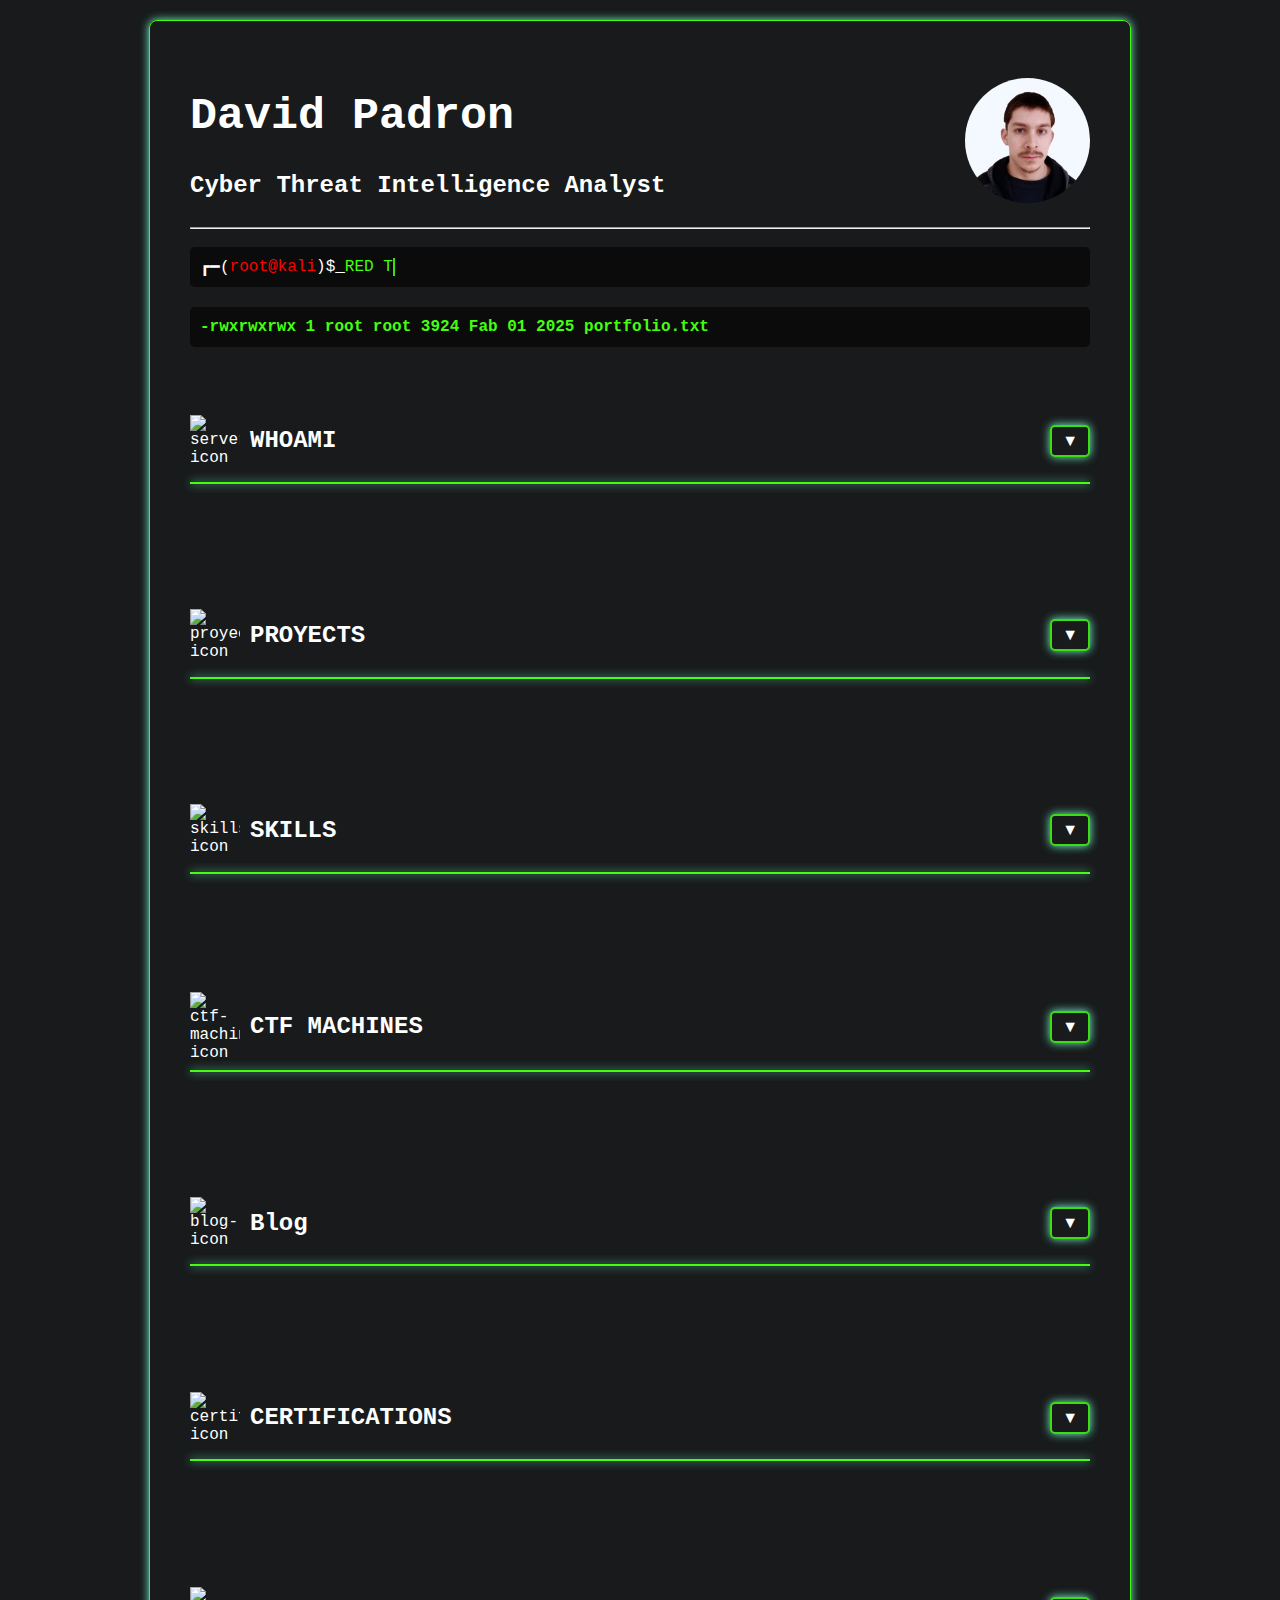
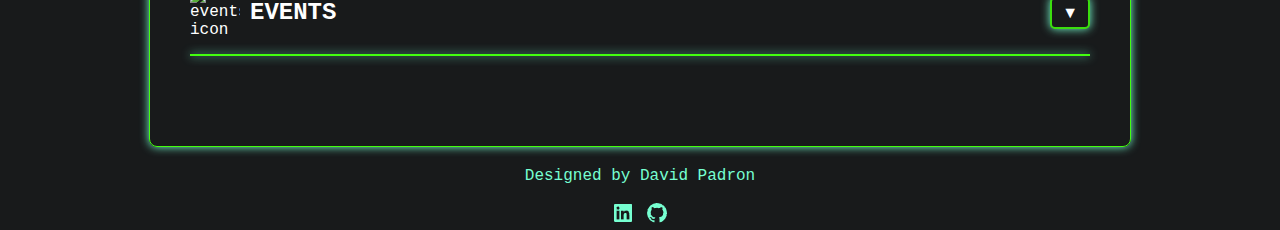
==== commit 2492f140: "Update index.html" ====
--- a/index.html
+++ b/index.html
@@ -171,16 +171,16 @@
                         <hr>
                         <p>Automated Linux tool for recognizement Osint Pentesting Web.</p>
                         <div class="flex-header">
+                            <div><img src="[data-uri]"/></div>
+                            <div><a class="anchor-btn" href="https://github.com/FeathersMcgr4w/osintTool">Github</a></div>
+                        </div>
+                    </div>
+                    <div class="ctn-mobile">
+                        <h3>🌐 Pi-Hole + Unbound DNS</h3>
+                        <hr>
+                        <p>DNS server setup to trace domains to root DNS servers on a local network to increase anonymity.</p>
+                        <div class="flex-header">
                             <div><i class="fa-brands fa-raspberry-pi" style='font-size:48px;color:white'></i></div>
-                            <div><a class="anchor-btn" href="https://github.com/FeathersMcgr4w/osintTool">Github</a></div>
-                        </div>
-                    </div>
-                    <div class="ctn-mobile">
-                        <h3>🌐 Pi-Hole + Unbound DNS</h3>
-                        <hr>
-                        <p>DNS server setup to trace domains to root DNS servers on a local network to increase anonymity.</p>
-                        <div class="flex-header">
-                            <div><img src="[data-uri]"/></div>
                             <div><a class="anchor-btn" href="">Github</a></div>
                         </div>
                     </div>
@@ -277,6 +277,45 @@
         </div>
         <br>
 
+        <!--BLOG-->
+        <div class="ctn-blocks">
+            <div class="flex-header">
+                <div class="display-flex-ctn">
+                    <img src="https://cdn-icons-png.flaticon.com/512/4807/4807934.png" alt="blog-icon" width="50px"/>
+                    <h2>Blog</h2>
+                </div>
+                <button class="dropdown-btn" onclick="toggleDropdown('dropdown-content-5')">▼</button>
+            </div>
+            <hr class="line-decoration"/>
+            
+            <!-- TABLA (Oculta por defecto) -->
+            <div id="dropdown-content-5" class="dropdown-content">
+                <div id="desktopComponent" class="component">
+                    <div>
+                        <br>
+                        <div class="flex-header">
+                            <img class="ctf-flag" src="https://xakep.ru/wp-content/uploads/2022/12/409799/Tor-384x220.png" alt="hackthebox-flag" width="200px"/>
+                            <p style="width: 450px;">This section is about my personal blog, which shares knowledge with the community, posts on hacking topics, tools, methodologies, and technologies.</p>
+                            <a class="anchor-btn" href="./pages/blog.html" target="_blank">View</a>
+                        </div>
+                    </div>
+                </div>
+                <!--MOBILE-->
+                <div id="mobileComponent" class="component">
+                    <div class="ctn-mobile">
+                        <h3>🟢 My Blog</h3>
+                        <hr>
+                        <p>This section is about my personal blog, which shares knowledge with the community, posts on hacking topics, tools, methodologies, and technologies.</p>
+                        <div class="flex-header">
+                            <div><img class="ctf-flag" src="https://xakep.ru/wp-content/uploads/2022/12/409799/Tor-384x220.png" alt="hackthebox-flag" width="200px"/></div>
+                            <div><a class="anchor-btn" href="./pages/blog.html" target="_blank">View</a></div>
+                        </div>
+                    </div>
+                </div>
+            </div>
+        </div>
+        <br>
+
         <!--CERTIFICATIONS-->
         <div class="ctn-blocks">
             <div class="flex-header">
@@ -284,12 +323,12 @@
                     <img src="https://cdn-icons-png.flaticon.com/512/7238/7238706.png" alt="certifications-icon" width="50px"/>
                     <h2>CERTIFICATIONS</h2>
                 </div>
-                <button class="dropdown-btn" onclick="toggleDropdown('dropdown-content-5')">▼</button>
-            </div>
-            <hr class="line-decoration"/>
-            
-            <!-- TABLA (Oculta por defecto) -->
-            <div id="dropdown-content-5" class="dropdown-content">
+                <button class="dropdown-btn" onclick="toggleDropdown('dropdown-content-6')">▼</button>
+            </div>
+            <hr class="line-decoration"/>
+            
+            <!-- TABLA (Oculta por defecto) -->
+            <div id="dropdown-content-6" class="dropdown-content">
                 <div id="desktopComponent" class="component">
                     <table class="main-table">
                         <tr class="tr-certif-resp">
@@ -313,8 +352,8 @@
                         <tr class="tr-certif-resp">
                             <td><img src="https://images.credly.com/images/51526f76-711b-4caf-b04d-27f89512b112/twitter_thumb_201604_NetworkDefense_v1_091721.png" width="75px"/></td>
                             <td>Network Defense</td>
-                            <td>Security architecture, Firewalls-ACLs Routers-ACLs, Cloud Security, cryptography, alert analysis.</td>
-                            <td><a class="anchor-btn" href="comming-soon">-Soon-</a></td>
+                            <td>Security architecture, Firewalls-Rules, Firewals-ZPF, Routers-ACLs, Cloud Security, cryptography, alert analysis.</td>
+                            <td><a class="anchor-btn" href="https://www.credly.com/badges/5200d409-f1cf-42fe-886f-d95797f7512f/public_url">Verify</a></td>
                         </tr>
                     </table>
                 </div>
@@ -350,10 +389,10 @@
                     <div class="ctn-mobile">
                         <h3>Network Defense</h3>
                         <hr>
-                        <p>Security architecture, Firewalls-ACLs Routers-ACLs, Cloud Security, cryptography, alert analysis.</p>
+                        <p>Security architecture, Firewalls-Rules, Firewals-ZPF, Routers-ACLs, Cloud Security, cryptography, alert analysis.</p>
                         <div class="flex-header">
                             <div><img src="https://images.credly.com/images/51526f76-711b-4caf-b04d-27f89512b112/twitter_thumb_201604_NetworkDefense_v1_091721.png" width="75px"/></div>
-                            <div><a class="anchor-btn" href="comming-soon">-Soon-</a></div>
+                            <div><a class="anchor-btn" href="https://www.credly.com/badges/5200d409-f1cf-42fe-886f-d95797f7512f/public_url">Verify</a></div>
                         </div>
                     </div>
                 </div>
@@ -368,12 +407,12 @@
                     <img src="https://tickera.com/wp-content/themes/tickera/style/img/freebies/icons/events/4.png?x98593" alt="events-icon" width="50px"/>
                     <h2>EVENTS</h2>
                 </div>
-                <button class="dropdown-btn" onclick="toggleDropdown('dropdown-content-6')">▼</button>
-            </div>
-            <hr class="line-decoration"/>
-            
-            <!-- TABLA (Oculta por defecto) -->
-            <div id="dropdown-content-6" class="dropdown-content">
+                <button class="dropdown-btn" onclick="toggleDropdown('dropdown-content-7')">▼</button>
+            </div>
+            <hr class="line-decoration"/>
+            
+            <!-- TABLA (Oculta por defecto) -->
+            <div id="dropdown-content-7" class="dropdown-content">
                 <div id="desktopComponent" class="component">
                     <table class="main-table">
                         <tr class="tr-certif-resp">
@@ -400,6 +439,12 @@
                             <td>Hunting Threat as a Security Ninja</td>
                             <td><a class="anchor-btn" href="./certificates/Ekoparty_Summer_Workshops_2025_3.pdf">Verify</a></td>
                         </tr>
+                        <tr class="tr-certif-resp">
+                            <td><img src="./images/events-icons/ekoparty_summer_workshops_icon.jpg" width="75px"/></td>
+                            <td>Ekoparty Summer Workshops 2025</td>
+                            <td>Attacking Amazon Web Services</td>
+                            <td><a class="anchor-btn" href="./certificates/Ekoparty_Summer_Workshops_2025_4.pdf">Verify</a></td>
+                        </tr>
                     </table>
                 </div>
                 <!--MOBILE-->
@@ -438,6 +483,15 @@
                         <div class="flex-header">
                             <div><img src="./images/events-icons/ekoparty_summer_workshops_icon.jpg" width="75px"/></div>
                             <div><a class="anchor-btn" href="./certificates/Ekoparty_Summer_Workshops_2025_3.pdf">Verify</a></div>
+                        </div>
+                    </div>
+                    <div class="ctn-mobile">
+                        <h3>Ekoparty Summer Workshops 2025</h3>
+                        <hr>
+                        <p>Attacking Amazon Web Services.</p>
+                        <div class="flex-header">
+                            <div><img src="./images/events-icons/ekoparty_summer_workshops_icon.jpg" width="75px"/></div>
+                            <div><a class="anchor-btn" href="./certificates/Ekoparty_Summer_Workshops_2025_4.pdf">Verify</a></div>
                         </div>
                     </div>
                 </div>
